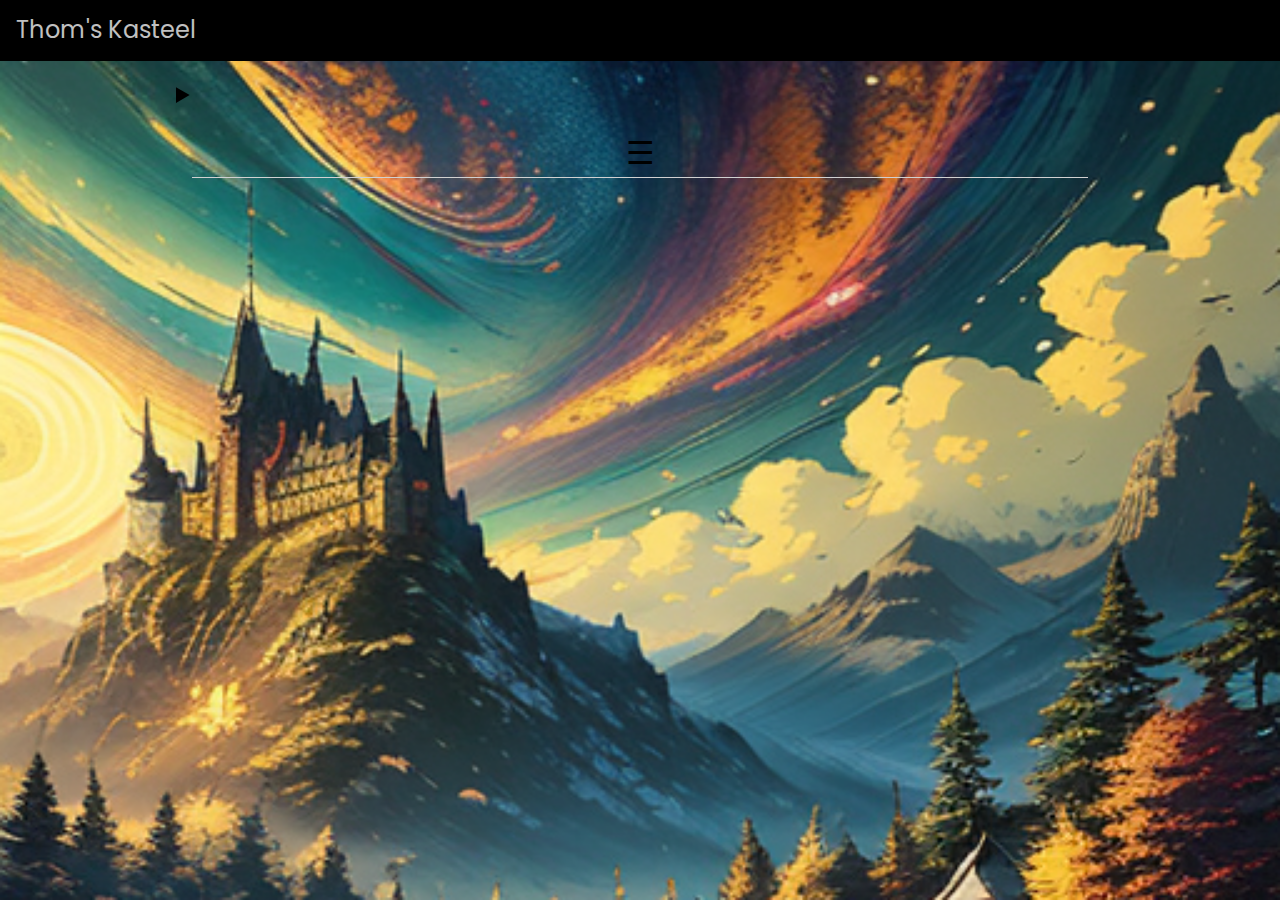
==== AcNoir.html @ 287df492 "Add files via upload" ====
<!DOCTYPE html>
<html lang="en">

<head>
    <meta charset="UTF-8">
    <meta name="viewport" content="width=device-width, initial-scale=1.0">

    <link rel="stylesheet" href="css/reset.css" media="screen">
    <link rel="stylesheet" href="css/style.css" media="screen">
    <link rel="stylesheet" href="css/acnoir.css" media="screen">
    <script src="js/amber/powers.js"></script>

    <title>Thom's kasteel - AmberCon Northen Ireland 2024</title>
</head>

<body>
    <div id="bodyCover" style="--bg-pic:url('../assets/img/amberBG.png');">
        <header id="header">
            <!--<h1 class="flex-title">
                <a href="index.html">Thom's Kasteel</a>
               <span></span>
                <a href="#" data-bind="click:function(){importYear(event,this)}" data-year="24">2024</a>
                <a href="#" data-bind="click:function(){importYear(event,this)}" data-year="25">2025</a>
            </h1>-->
            <h1><a href="index.html">Thom's Kasteel</a></h1>
            <button type="button" id="menuOpen" tabindex="-1" hidden></button>
            <nav>
                <menu data-bind="foreach: games">
                    <li>
                        <button type="button" data-bind="click: function(data,event){$parent.selectGame(data,event)}">
                            <span class="game-title" data-bind="text: $data.title"></span><br>
                            <span data-bind="text: $data.name"></span>
                        </button>
                    </li>
                </menu>
            </nav>
        </header>
        <main class="hero" data-bind="with: selectedGame">
            <header>
                <h2 data-bind="text: $data.title"></h2>
                <h3 data-bind="text: $data.name"></h3>
            </header>

            <details>
                <summary><h2>&#9776;</h2></summary>
                <a href="#" data-bind="click:function(){importYear(event,this)}" data-year="24">2024</a><br/>
                <a href="#" data-bind="click:function(){importYear(event,this)}" data-year="25">2025</a><br/>
            </details>

            <section>
                <!-- ko with: $data.desc -->
                <div class="details-expand">
                    <details class="details-expand">
                        <summary data-bind="text: summary"></summary>
                        <img class="char-picture" data-bind="attr: {'src': $data.pic}">
                        <p data-bind="text: $data.blurb"></p>
                    </details>
                </div>
                <!-- /ko -->
                <!-- ko with: $data.details -->
                <div>
                    <details>
                        <summary>Details</summary>
                        <p data-bind="foreach: $data">
                            <span>
                                <span class="desc" data-bind="text: $data.label"></span>
                                <span data-bind="text: $data.value"></span><br>
                            </span>
                        </p>
                    </details>
                </div>
                <!-- /ko -->
            </section>

            <section>
                <!-- ko with: $data.stats -->
                <div id="stats">
                    <details>
                        <summary>Abilities</summary>
                        <table>
                            <thead>
                                <tr>
                                    <th>Ability</th>
                                    <th>Rank</th>
                                    <th>Value</th>
                                </tr>
                            </thead>
                            <tbody data-bind="foreach: $data">
                                <tr>
                                    <td data-bind="text: stat"></td>
                                    <td data-bind="text: rank"></td>
                                    <td data-bind="text: value"></td>
                                </tr>
                            </tbody>
                            <tfoot data-bind="with: $parent.stuff">
                                <tr>
                                    <td data-bind="text: type"></td>
                                    <td>Stuff</td>
                                    <td data-bind="text: value"></td>
                                </tr>
                            </tfoot>
                        </table>
                    </details>
                </div>
                <!-- /ko -->
                <!-- ko with: $data.powers -->
                <div id="powers">
                    <details>
                        <summary>Powers</summary>
                        <ul data-bind="foreach: $data">
                            <li>
                                <span data-bind="text: name" class="hero-reverse"></span>
                                <p>
                                    <!-- ko with: $data.type-->
                                    <span class="desc">Type</span><span data-bind="text: $data"></span><br>
                                    <!-- /ko -->
                                    <!-- ko with: $data.cost-->
                                    <span class="desc">cost</span><span data-bind="text: $data"></span><br>
                                    <!-- /ko -->
                                    <!-- ko with: $data.details-->
                                    <span class="desc">details</span><span data-bind="text: $data"></span>
                                    <!-- /ko -->
                                </p>
                            </li>
                        </ul>
                    </details>
                </div>
                <!-- /ko -->
                <!-- ko with: $data.skills-->
                <div id="skills">
                    <details>
                        <summary>Skills</summary>
                        <ul class="grid-list">
                            <li class="hero-reverse">
                                <span>skill</span>
                                <span>mastery</span>
                            </li>
                            <!-- ko foreach: $data-->
                            <li>
                                <span class="desc" data-bind="text: $data.skill"></span>
                                <span data-bind="text: $data.value"></span>
                            </li>
                            <!-- /ko-->
                        </ul>
                    </details>
                </div>
                <!-- /ko -->
                <!-- ko with: $data.items -->
                <div id="items">
                    <details>
                        <summary>Artefacts</summary>
                        <ul data-bind="foreach: $data">
                            <li>
                                <span data-bind="text: name" class="hero-reverse"></span>
                                <p>
                                    <!-- ko with: $data.description -->
                                    <span class="desc">Description</span><span data-bind="text: $data"></span><br>
                                    <!-- /ko -->
                                    <!-- ko with: $data.cost-->
                                    <span class="desc">Cost</span><span data-bind="text: $data"></span><br>
                                    <!-- /ko -->
                                    <!-- ko with: $data.quantity-->
                                    <span class="desc">Quantity</span><span data-bind="text: $data"></span>
                                    <!-- /ko -->
                                </p>
                                <span class="desc">Qualities</span>
                                <ul data-bind="foreach: qualities">
                                    <li data-bind="text:$data"></li>
                                </ul><br>
                            </li>
                        </ul>
                    </details>
                </div>
                <!-- /ko -->
            </section>
            <!-- ko if: $data.download-->
            <a class="download" href="#" data-bind="attr:{href: $data.download}" download target="_blank"></a>
            <!-- /ko -->
        </main>
    </div>

</body>
</html>
<script src="js/knockout-3.5.1.js"></script>
<!--<script type="module" src="js/amber/acnoir24.js"></script>-->
<script src="js/amber/acnoir.js"></script>
---- css/style.css ----
@import url(https://fonts.googleapis.com/css2?family=Poppins:wght@400;700&display=swap);

/* start*/
:root {
    --bg-color: #000;
    --bg-pic: url("../assets/img/mainBG.png");
    --fc-color: silver;
    --hero-bg:#003D3D;
    --hero-fc:#D1D1D1;
    --hero-brd:1px solid var(--hero-fc);
}

*, *:after, *:before {
    flex: 1 0 auto;
    /* safari bugfix */
    box-sizing: border-box;
}

button, label {
    cursor: pointer;
}

html, body {
    height: 100%;
}

body, button, input, table, textarea, select {
    font: normal 1em/1.5 "poppins", arial, helvetica, sans-serif;
}

/* basic styling */
#bodyCover {
    background: var(--bg-color) var(--bg-pic) no-repeat center 25%;
    background-size: cover;   
    display: flex;
    flex-direction: column;
    height: 100vh;
    height: 100dvh;
    overflow: auto;
}

.backToTop {
    float: right;
    margin-left: 1.5em;
}

#header {
    display: flex;
    gap: 1.5rem;
    flex-grow: 0;    
    background: var(--bg-color);    
    padding:1rem;
    align-items: center;
    overflow: auto;
}

header h1 {
    font-size:clamp(1.5rem,50%,5vh);
    font-size:clamp(1.5rem,50%,5dvh);
    line-height: 1.2;   
}

#header>nav {
    flex-grow: 0;
}

#header> nav menu{
    display: flex;
    align-items: stretch;
    gap:0 1em;
}

#header>nav li {
    list-style: none;
    display:flex;
    flex-direction: column;
    justify-content: stretch;
}

#header a {
    display: inline-block;
    text-decoration: none;
    color: var(--fc-color); 
    transition: transform 0.3s, color 0.3s;
}

#header>nav a {
    border:1px solid var(--fc-color);
    border-radius: 0.25em;
    padding: 0.25em 0.5em;;
    line-height: 1.3;
}

#header>nav a:focus,
#header>nav a:hover {
    transform: scale(1.2);
}

#header>nav button {
    appearance: none;
    background: transparent;
    color:var(--fc-color);
    backdrop-filter: blur(1rem);
    border: 1px solid var(--fc-color);
    padding: 0.25em 0.5em;
    border-radius: 0.25em;
    transition: transform 0.3s, color 0.3s, background-color 0.3s;
}

#header>nav button:focus,
#header>nav button:hover {
    background-color: var(--fc-color);
    color: var(--bg-color);
    border: 1px solid var(--bg-color);
    transform: scale(1.2);
    backdrop-filter: none;
}

main {  
    margin: 0 auto;       
}

@media (max-width:48rem) {
    #menuOpen {
        display: block;
        flex-grow: 0;
        font-size: 1.8em;
        line-height: 1;
        border: 0;
        background: transparent;
        color: var(--fc-color);
    }

    #menuOpen:after {     
        content: "\2630";
    }

    #menuOpen+nav {
        position: fixed;
        top: 0;
        left: -100%;
        width: 100%;
        height: 100%;
        overflow: auto;
        display: flex;
        align-items: center;
        justify-content: center;
        opacity: 0;      
        background: transparent;
        backdrop-filter: blur(1rem);
        transition: left 0s 0.5s, opacity 0.5s;
    }

    #menuOpen:focus+nav,
    #menuOpen+nav:focus-within {
        left: 0;
        opacity: 1;
        transition: left 0s, opacity 0.5s;
    }

    #menuOpen+nav menu {
        flex-grow: 1;
        display: block;
        columns: 2 15rem;
        gap:1em;
        position: relative;
        top: -50vh;
        max-width: clamp(50vw,75vw,40rem);
        margin: auto;
        overflow: hidden;     
        background:var(--bg-color);
        border-radius: 0.5em;
        box-shadow:
            0 0 1px 1px #0008,
            0 0.25em 0.5em 0.25em #0002;
        transition: top 0.5s;
    }

    #menuOpen:focus+nav menu,
    #menuOpen+nav:focus-within menu {
        top: 0;
    }

    #header>nav li:last-child{
        margin-right:0.5em;
    }

    #menuOpen+nav li {
        display:grid;
        place-items: center;
        margin: 0 0.5em 0.5em;
        break-inside: avoid;
    }    

    #header>nav a,
    #header>nav button {
        display: block;
        padding: 0.5em 1em;
        text-align: center;
        background:var(--bg-color);
        color:var(--fc-color);
        border:1px solid var(--fc-color);
        box-shadow: none;
        border-radius: 0.25em;
        width:100%;
    }

    #header>nav a:focus,
    #header>nav a:hover,
    #header>nav button:focus,
    #header>nav button:hover {
        transform: scale(1.1);
        background:var(--fc-color);
        color:var(--bg-color);
        box-shadow: none;
    }

    #menuOpen+nav menu:before {
        content: "Menu";
        display: block;
        width: 100%;
        padding: 0.25em 1em;
        margin-bottom: 0.5em;
        font-weight: bold;
        background: var(--bg-color);
        color:var(--fc-color);       
        border-bottom: 1px solid var(--fc-color);
        column-span: all;
    }

    #menuOpen+nav menu:after {
        content: "\1F5D9";
        display: block;
        position: absolute;
        top: 0.125rem;
        right: 0.5rem;
        font-size: 1.5rem;
        line-height: 1;
        color: var(--fc-color);
    }
}
---- css/acnoir.css ----
.game-title {
    text-decoration: underline;
    font-variant: small-caps;
    font-weight: 600;
}

.hero {
    width: clamp(20rem,75vw,80rem);
}

.hero-reverse {
    background: var(--hero-fc);
    color: var(--hero-bg);
}

.desc {
    display: inline-block;
    min-width: 4em;
    margin-right: 1em;
    text-decoration: underline;
}

.hero-reverse + p {
    margin: 0 0 1rem 0;
    border-top: var(--hero-brd);
    overflow-wrap: break-word;
}

.hero section {
    display: flex;
    flex-wrap: wrap;
    gap: 1rem;
    overflow: hidden;
    width: 100%;
    margin-bottom: 1rem;
}

.hero header:not(:empty) {
    background: var(--hero-bg);
    color: var(--hero-fc);
}

.hero h2, .hero h3 {
    display: grid;
    place-items: center;
    text-align: center;
}

    .hero h2:not(:empty) {
        font-size: clamp(1.5rem,4vh,2rem);
        border-bottom: var(--hero-brd);
        margin: 1rem 1rem 0.5rem;
    }

    .hero h3:not(:empty) {
        font-size: clamp(1.2rem,3vh,1.5rem);
        margin: 0 1rem 1rem;
    }

.hero div:has(details) {
    max-width: 100%;
    background: var(--hero-bg);
    color: var(--hero-fc);
}

.hero details {
    padding: 1rem;
    max-width: 100%;
}

.hero div.details-expand:has(details[open]) {
    width: 100%
}

.hero summary {
    font-size: clamp(1.2rem,3vh,1.5rem);
}

.hero table {
    width: 100%;
}

    .hero table thead {
        background: var(--hero-fc);
        color: var(--hero-bg);
        border: var(--hero-brd);
    }

.hero th {
    text-align: center;
}

.hero tbody {
    border: var(--hero-brd);
}

    .hero tbody tr {
        border-bottom: var(--hero-brd)
    }

        .hero tbody tr td {
            text-align: center;
            padding: 0.25em 1em;
            border-left: var(--hero-brd);
            border-right: var(--hero-brd);
            overflow-wrap: break-word;
        }

            .hero tbody tr td:first-child {
                text-align: start;
                border: none;
            }

            .hero tbody tr td:last-child {
                text-align: end;
                border: none;
            }

.hero tfoot tr td:not(:empty) {
    border-left: var(--hero-brd);
    border-bottom: var(--hero-brd);
}

    .hero tfoot tr td:not(:empty) + td:not(:empty) {
        border-left: none;
    }

.hero tfoot tr td:first-child {
    text-align: end;
}

.hero tfoot tr td:last-child {
    text-align: start;
    border-left: none;
    border-right: var(--hero-brd);
}

.hero ul.grid-list li {
    display:grid;
    grid-template-columns:minmax(auto,1fr) auto;
}

.char-picture {
    width: 100%;
    aspect-ratio: auto;
    margin-bottom: 1rem;
}

.download {
    position: fixed;
    bottom: 1rem;
    right: 2rem;
}

    .download:after {
        color: var(--hero-fc);
        content: "\2709";
        font-size: clamp(1.5rem,5vh,2rem);
    }

.flex-title {
    display: flex;    
}
    .flex-title > a {
        flex-grow: 0;
        padding:0 1rem;
    }

.flex-title>span{
    flex-grow:1;
}

/* id specific */
#stats th {
    min-width: 3rem;
    width: 33%;
}
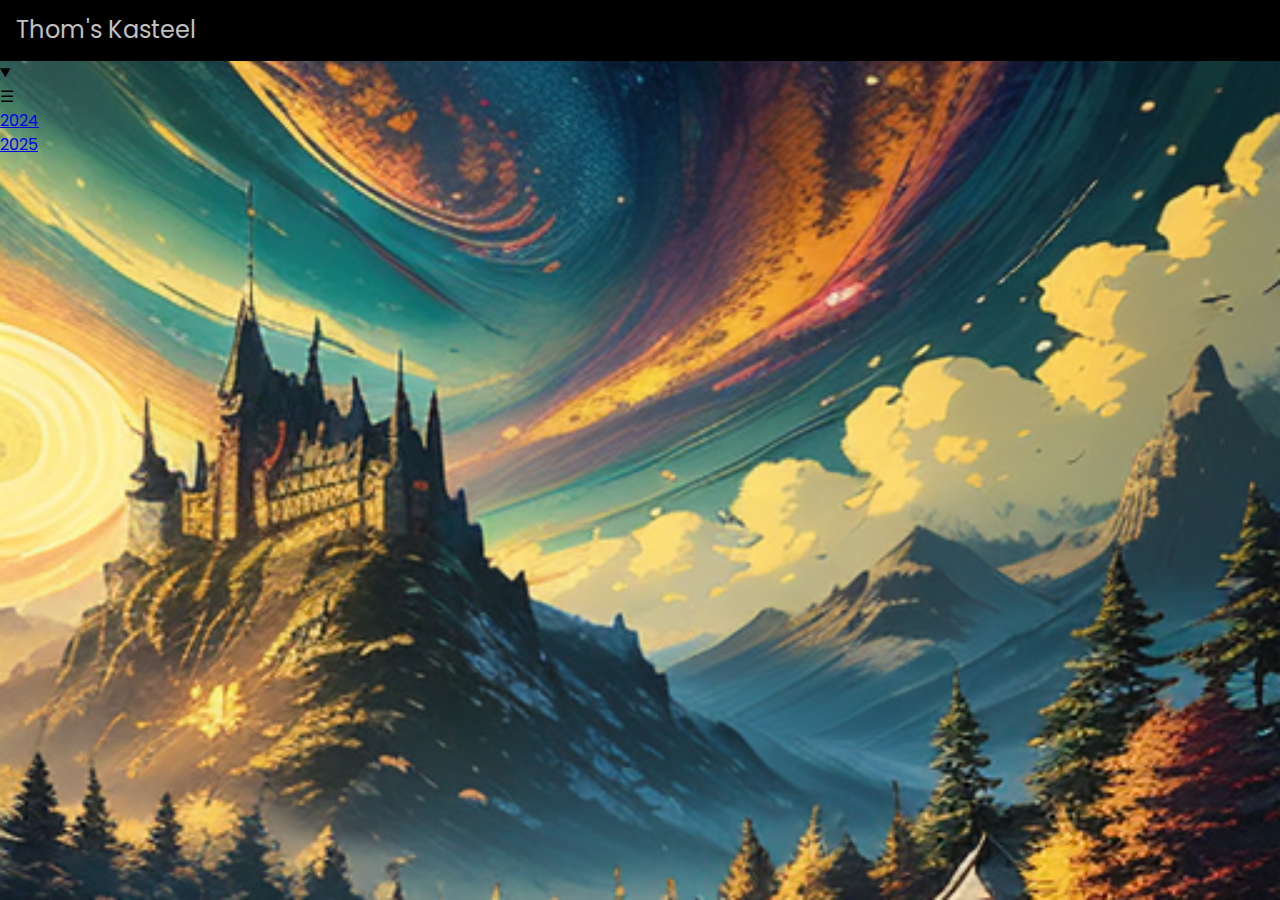
==== commit 59877151: "Add files via upload" ====
--- a/AcNoir.html
+++ b/AcNoir.html
@@ -17,11 +17,11 @@
     <div id="bodyCover" style="--bg-pic:url('../assets/img/amberBG.png');">
         <header id="header">
             <!--<h1 class="flex-title">
-                <a href="index.html">Thom's Kasteel</a>
-               <span></span>
-                <a href="#" data-bind="click:function(){importYear(event,this)}" data-year="24">2024</a>
-                <a href="#" data-bind="click:function(){importYear(event,this)}" data-year="25">2025</a>
-            </h1>-->
+            <a href="index.html">Thom's Kasteel</a>
+           <span></span>
+            <a href="#" data-bind="click:function(){importYear(event,this)}" data-year="24">2024</a>
+            <a href="#" data-bind="click:function(){importYear(event,this)}" data-year="25">2025</a>
+        </h1>-->
             <h1><a href="index.html">Thom's Kasteel</a></h1>
             <button type="button" id="menuOpen" tabindex="-1" hidden></button>
             <nav>
@@ -35,17 +35,18 @@
                 </menu>
             </nav>
         </header>
+
+        <details open>
+            <summary><h2>&#9776;</h2></summary>
+            <a href="#" data-bind="click:function(){importYear(event,this)}" data-year="24">2024</a><br />
+            <a href="#" data-bind="click:function(){importYear(event,this)}" data-year="25">2025</a><br />
+        </details>
+
         <main class="hero" data-bind="with: selectedGame">
             <header>
                 <h2 data-bind="text: $data.title"></h2>
                 <h3 data-bind="text: $data.name"></h3>
             </header>
-
-            <details>
-                <summary><h2>&#9776;</h2></summary>
-                <a href="#" data-bind="click:function(){importYear(event,this)}" data-year="24">2024</a><br/>
-                <a href="#" data-bind="click:function(){importYear(event,this)}" data-year="25">2025</a><br/>
-            </details>
 
             <section>
                 <!-- ko with: $data.desc -->
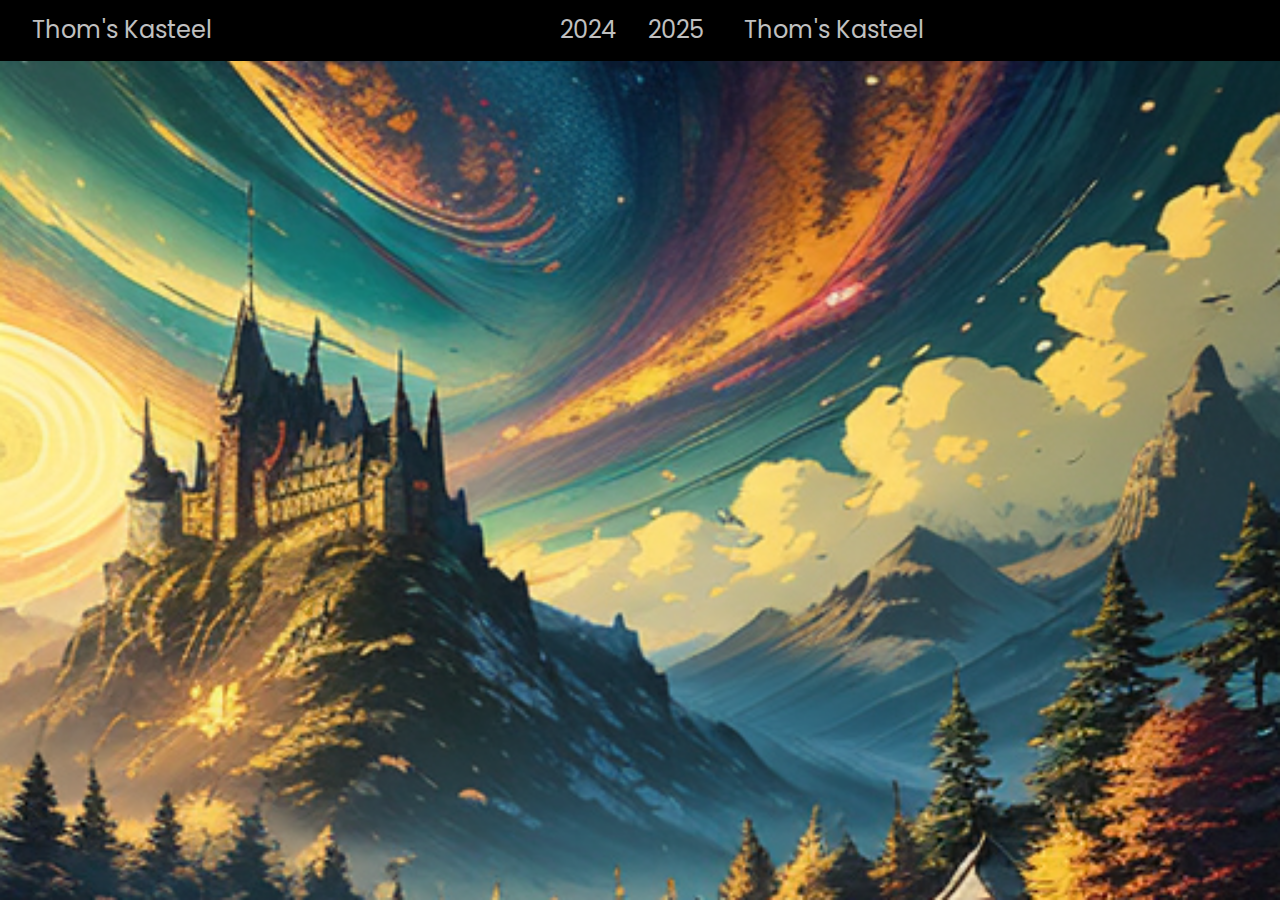
==== commit 65ee2895: "Add files via upload" ====
--- a/AcNoir.html
+++ b/AcNoir.html
@@ -16,12 +16,12 @@
 <body>
     <div id="bodyCover" style="--bg-pic:url('../assets/img/amberBG.png');">
         <header id="header">
-            <!--<h1 class="flex-title">
-            <a href="index.html">Thom's Kasteel</a>
-           <span></span>
-            <a href="#" data-bind="click:function(){importYear(event,this)}" data-year="24">2024</a>
-            <a href="#" data-bind="click:function(){importYear(event,this)}" data-year="25">2025</a>
-        </h1>-->
+            <h1 class="flex-title">
+                <a href="index.html">Thom's Kasteel</a>
+                <span></span>
+                <a href="#" data-bind="click:function(){importYear(event,this)}" data-year="24">2024</a>
+                <a href="#" data-bind="click:function(){importYear(event,this)}" data-year="25">2025</a>
+            </h1>
             <h1><a href="index.html">Thom's Kasteel</a></h1>
             <button type="button" id="menuOpen" tabindex="-1" hidden></button>
             <nav>
@@ -35,13 +35,6 @@
                 </menu>
             </nav>
         </header>
-
-        <details open>
-            <summary><h2>&#9776;</h2></summary>
-            <a href="#" data-bind="click:function(){importYear(event,this)}" data-year="24">2024</a><br />
-            <a href="#" data-bind="click:function(){importYear(event,this)}" data-year="25">2025</a><br />
-        </details>
-
         <main class="hero" data-bind="with: selectedGame">
             <header>
                 <h2 data-bind="text: $data.title"></h2>
@@ -183,5 +176,4 @@
 </body>
 </html>
 <script src="js/knockout-3.5.1.js"></script>
-<!--<script type="module" src="js/amber/acnoir24.js"></script>-->
 <script src="js/amber/acnoir.js"></script>
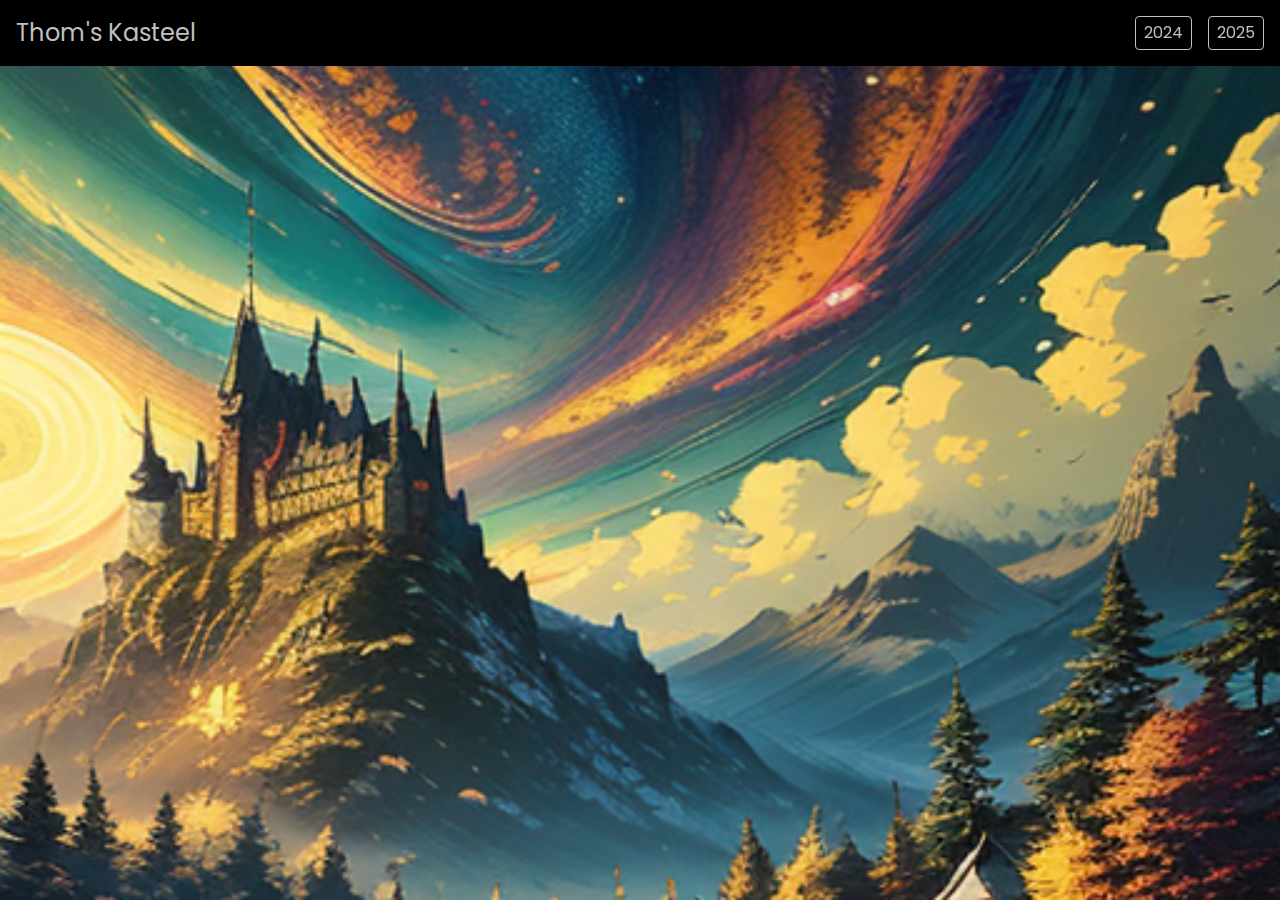
==== commit 0b47489d: "Add files via upload" ====
--- a/AcNoir.html
+++ b/AcNoir.html
@@ -10,28 +10,30 @@
     <link rel="stylesheet" href="css/acnoir.css" media="screen">
     <script src="js/amber/powers.js"></script>
 
-    <title>Thom's kasteel - AmberCon Northen Ireland 2024</title>
+    <title>Thom's kasteel - AmberCon Northen Ireland</title>
 </head>
 
 <body>
     <div id="bodyCover" style="--bg-pic:url('../assets/img/amberBG.png');">
         <header id="header">
-            <h1 class="flex-title">
-                <a href="index.html">Thom's Kasteel</a>
-                <span></span>
-                <a href="#" data-bind="click:function(){importYear(event,this)}" data-year="24">2024</a>
-                <a href="#" data-bind="click:function(){importYear(event,this)}" data-year="25">2025</a>
-            </h1>
             <h1><a href="index.html">Thom's Kasteel</a></h1>
             <button type="button" id="menuOpen" tabindex="-1" hidden></button>
             <nav>
-                <menu data-bind="foreach: games">
+                <menu>
+                    <li>
+                        <button type="button" data-bind="click:function(){importYear(event,this)}" data-year="24">2024</button>
+                    </li>
+                    <li>
+                        <button type="button" data-bind="click:function(){importYear(event,this)}" data-year="25">2025</button>
+                    </li>
+                    <!-- ko foreach: games -->
                     <li>
                         <button type="button" data-bind="click: function(data,event){$parent.selectGame(data,event)}">
                             <span class="game-title" data-bind="text: $data.title"></span><br>
                             <span data-bind="text: $data.name"></span>
                         </button>
                     </li>
+                    <!-- /ko -->
                 </menu>
             </nav>
         </header>
